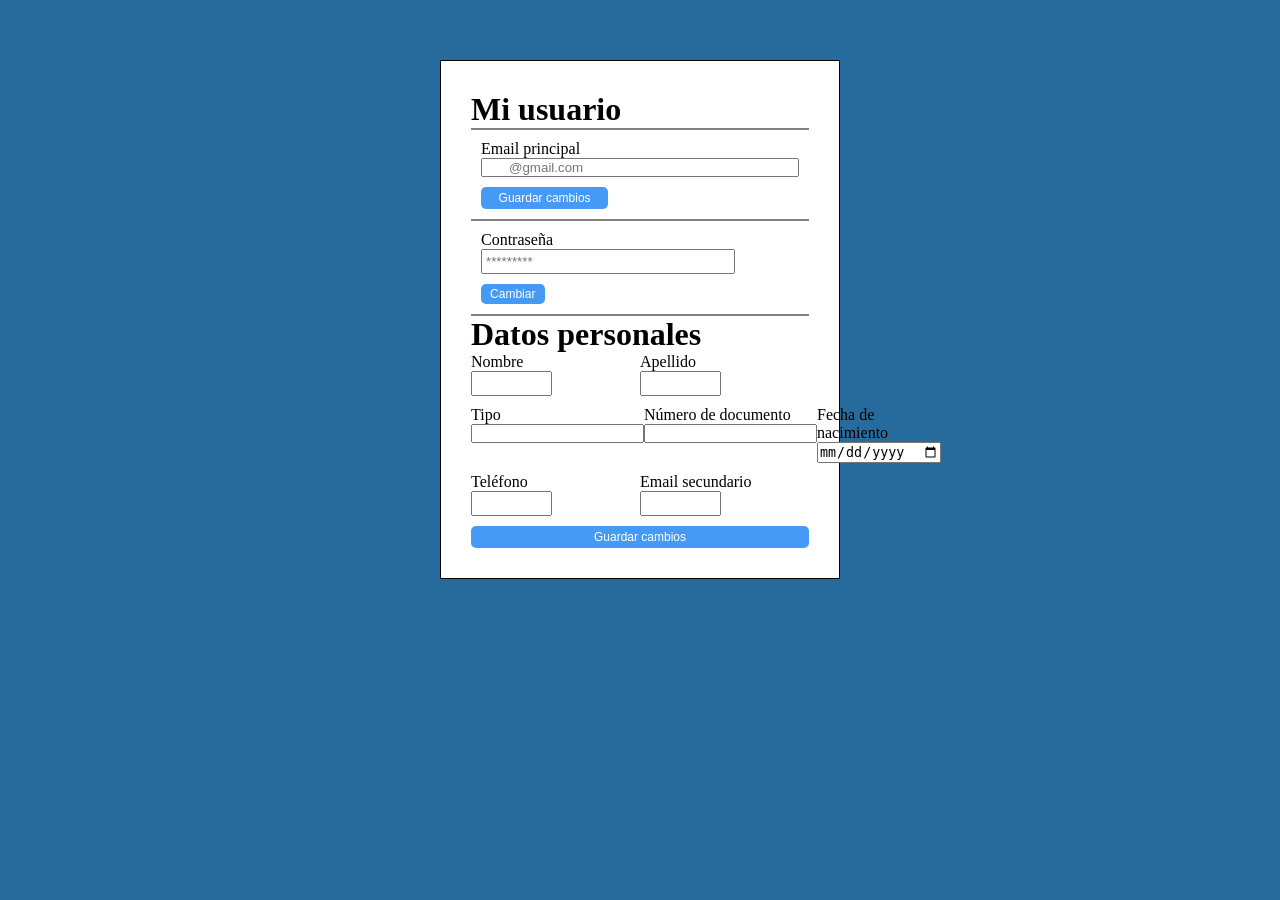
==== Grupo 12/html/datos-personales.html @ d3ab566b "Primer commit" ====
﻿<!DOCTYPE html>
<html lang="es">
<head>
   <meta charset="UTF-8">
   <meta name="viewport" content="width=device-width, initial-scale=1.0">
   <link rel="stylesheet" href="/Grupo 12/css/estilos-datos-personales.css">
   <title>Datos personales</title>
</head>
<body class="flex">
   <header></header>
   <main>
      <div class="login-contenedor">
         <h1 id="usuario">Mi usuario</h1>
         <hr>
         <form action="#" method="post" class="form-contenedor">
         
         <div class="flex flex-column padding-10 gap-10">
            <div class="flex gap-label">
               <label for="email">Email principal</p>
               <input type="email" name="email" id="email" placeholder="       @gmail.com" class="width-100">
            </div> 
            <button type="submit" class="width-40">Guardar cambios</button>
         </div>
         <hr>
         <div class="flex flex-column padding-10 gap-10">
            <div class="">
               <label for="contraseña">Contraseña</p>
               <input type="password" id="contraseña" name="contraseña" placeholder="*********" >
            </div>
            <button type="submit" id="cambiar"> Cambiar</button>        
         </div>
         <hr>
         <h1>Datos personales</h1>
         <div class="flex flex-column gap-10">
            <div class="grid grid-cols-2">
            <div>
               <label for="contraseña">Nombre</p>
               <input type="text" name="Nombre" id="Nombre" > 
            </div>
            <div>
               <label for="contraseña">Apellido</p>
               <input type="text" name="Apellido" id="Apellido">
            </div>
         </div>
         <div class="grid grid-cols-3 gap-4">
            <div>
               <label for="contraseña">Tipo</p>
               <input type="text" name="Tipo" id="Tipo"> 
            </div>
            <div>
               <label for="contraseña">Número de documento</p>
               <input type="number" name="NumeroDocumento" id="NumeroDocumento"> 
            </div>
            <div>
               <label for="contraseña">Fecha de nacimiento</p>
               <input type="date" name="fechaNacimiento" id="fechaNacimiento">
            </div>
         </div>
         <div class="grid grid-cols-2">
            <div>
               <label for="contraseña">Teléfono</p>
               <input type="tel" name="Telefono" id="Telefono">
            </div>
            <div>
               <label for="contraseña">Email secundario</p>
               <input type="email" name="EmailSecundario" id="EmailSecundario">
            </div>
         </div>
         
         <button type="submit"> Guardar cambios</button>
         </div>
      </div>
   </main>
   <footer></footer>
</body>
</html>
---- Grupo 12/css/estilos-datos-personales.css ----
﻿/* estilos-datos-personales.css */
*{
    margin: 0;
    padding: 0;
    box-sizing: border-box;   
}
body{
    background-color: rgb(39, 107, 156);
    justify-content: center;
    margin: 60px;
}

hr{
    border: 0.2px solid gray;
}

.login-contenedor{
    background-color: white;
    padding: 30px;
    border: 1px solid black;
    width: 400px;
}

button{
    background-color: #459af5;
    padding-inline: 10px;
    padding-block: 4px;
    font-size: 12px;
    color: white;
    cursor: pointer;
    border-radius: 5px;
    border: none;
}

.gap-label{
    flex-direction: column;
    gap: 20px;
}

.flex{
    display: flex;
}

.padding-10{
    padding: 10px;
}

.gap-10{
    gap: 10px;
}

.flex-column{
    flex-direction: column;
}

.width-100{
    width: 100%;
}

.width-40{
    width: 40%;
}

.width-80{
    width: 80%;
}

.width-20{
    width: 20%;
}

.justify-between{
    justify-content: space-between;
}

#Email{
    width: 100%;
    padding: 3px;
}
#contraseña{
    width: 80%;
    padding: 3px;
}
#Nombre{
    width: 48%;
    padding: 3px;
}

#cambiar{
    width: 20%;
    padding: 3px;
}

#Apellido{
    width: 48%;
    padding: 3px;
}
#Telefono{
    width: 48%;
    padding: 3px;
}
#EmailSecundario{
    width: 48%;
    padding: 3px;
}

.grid{
    display: grid;
}

.grid-cols-2{
    grid-template-columns: 1fr 1fr;
}

.grid-cols-3{
    grid-template-columns: 1fr 1fr 1fr;
}
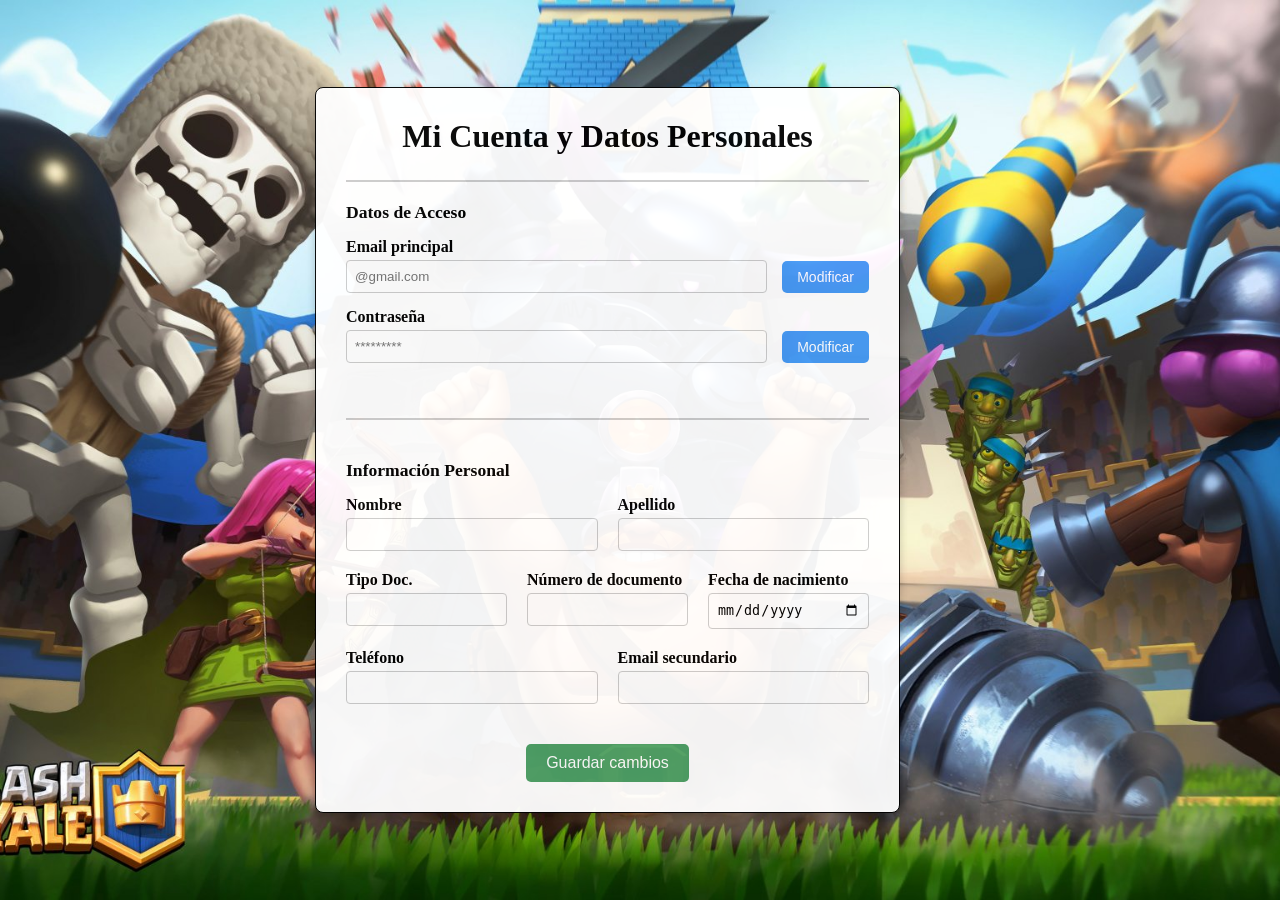
==== commit 37fa5c7d: "De todo un -poco" ====
--- a/Grupo 12/html/datos-personales.html
+++ b/Grupo 12/html/datos-personales.html
@@ -1,76 +1,87 @@
 ﻿<!DOCTYPE html>
 <html lang="es">
 <head>
-   <meta charset="UTF-8">
-   <meta name="viewport" content="width=device-width, initial-scale=1.0">
-   <link rel="stylesheet" href="/Grupo 12/css/estilos-datos-personales.css">
-   <title>Datos personales</title>
+    <meta charset="UTF-8">
+    <meta name="viewport" content="width=device-width, initial-scale=1.0">
+    <link rel="stylesheet" href="/Grupo 12/css/estilos-datos-personales.css">
+    <title>Datos personales</title>
 </head>
-<body class="flex">
-   <header></header>
-   <main>
-      <div class="login-contenedor">
-         <h1 id="usuario">Mi usuario</h1>
-         <hr>
-         <form action="#" method="post" class="form-contenedor">
-         
-         <div class="flex flex-column padding-10 gap-10">
-            <div class="flex gap-label">
-               <label for="email">Email principal</p>
-               <input type="email" name="email" id="email" placeholder="       @gmail.com" class="width-100">
-            </div> 
-            <button type="submit" class="width-40">Guardar cambios</button>
-         </div>
-         <hr>
-         <div class="flex flex-column padding-10 gap-10">
-            <div class="">
-               <label for="contraseña">Contraseña</p>
-               <input type="password" id="contraseña" name="contraseña" placeholder="*********" >
-            </div>
-            <button type="submit" id="cambiar"> Cambiar</button>        
-         </div>
-         <hr>
-         <h1>Datos personales</h1>
-         <div class="flex flex-column gap-10">
-            <div class="grid grid-cols-2">
-            <div>
-               <label for="contraseña">Nombre</p>
-               <input type="text" name="Nombre" id="Nombre" > 
-            </div>
-            <div>
-               <label for="contraseña">Apellido</p>
-               <input type="text" name="Apellido" id="Apellido">
-            </div>
-         </div>
-         <div class="grid grid-cols-3 gap-4">
-            <div>
-               <label for="contraseña">Tipo</p>
-               <input type="text" name="Tipo" id="Tipo"> 
-            </div>
-            <div>
-               <label for="contraseña">Número de documento</p>
-               <input type="number" name="NumeroDocumento" id="NumeroDocumento"> 
-            </div>
-            <div>
-               <label for="contraseña">Fecha de nacimiento</p>
-               <input type="date" name="fechaNacimiento" id="fechaNacimiento">
-            </div>
-         </div>
-         <div class="grid grid-cols-2">
-            <div>
-               <label for="contraseña">Teléfono</p>
-               <input type="tel" name="Telefono" id="Telefono">
-            </div>
-            <div>
-               <label for="contraseña">Email secundario</p>
-               <input type="email" name="EmailSecundario" id="EmailSecundario">
-            </div>
-         </div>
-         
-         <button type="submit"> Guardar cambios</button>
-         </div>
-      </div>
-   </main>
-   <footer></footer>
+<body>
+    <header></header>
+    <main class="main-content">
+        <div class="form-wrapper">
+            <h1 class="titulo-principal">Mi Cuenta y Datos Personales</h1>
+            <hr>
+            
+            <form action="#" method="post" class="main-form">
+                
+                <fieldset class="form-section">
+                    <legend>Datos de Acceso</legend>
+
+                    <div class="field-group field-group-horizontal">
+                        <div class="field-unit">
+                            <label for="email">Email principal</label> 
+                            <input type="email" name="email" id="email" placeholder="@gmail.com" required>
+                        </div>
+                        <button type="submit" class="btn-small">Modificar </button>
+                    </div>
+
+                    <div class="field-group field-group-horizontal">
+                        <div class="field-unit">
+                            <label for="contrasena">Contraseña</label>
+                            <input type="password" id="contrasena" name="contrasena" placeholder="*********" required>
+                        </div>
+                        <button type="submit" class="btn-small">Modificar </button>     
+                    </div>
+                </fieldset>
+                
+                <hr>
+                
+                <fieldset class="form-section">
+                    <legend>Información Personal</legend>
+
+                    <div class="field-group field-group-grid-2">
+                        <div class="field-unit">
+                            <label for="Nombre">Nombre</label>
+                            <input type="text" name="Nombre" id="Nombre" required> 
+                        </div>
+                        <div class="field-unit">
+                            <label for="Apellido">Apellido</label>
+                            <input type="text" name="Apellido" id="Apellido" required>
+                        </div>
+                    </div>
+
+                    <div class="field-group field-group-grid-3">
+                        <div class="field-unit">
+                            <label for="Tipo">Tipo Doc.</label>
+                            <input type="text" name="Tipo" id="Tipo" required> 
+                        </div>
+                        <div class="field-unit">
+                            <label for="NumeroDocumento">Número de documento</label>
+                            <input type="number" name="NumeroDocumento" id="NumeroDocumento" required> 
+                        </div>
+                        <div class="field-unit">
+                            <label for="fechaNacimiento">Fecha de nacimiento</label>
+                            <input type="date" name="fechaNacimiento" id="fechaNacimiento" required>
+                        </div>
+                    </div>
+
+                    <div class="field-group field-group-grid-2">
+                        <div class="field-unit">
+                            <label for="Telefono">Teléfono</label>
+                            <input type="tel" name="Telefono" id="Telefono">
+                        </div>
+                        <div class="field-unit">
+                            <label for="EmailSecundario">Email secundario</label>
+                            <input type="email" name="EmailSecundario" id="EmailSecundario">
+                        </div>
+                    </div>
+                </fieldset>
+
+                <button type="submit" class="btn-submit">Guardar cambios</button>
+            </form>
+        </div>
+    </main>
+    <footer></footer>
 </body>
 </html>
--- a/Grupo 12/css/estilos-datos-personales.css
+++ b/Grupo 12/css/estilos-datos-personales.css
@@ -1,117 +1,145 @@
 ﻿/* estilos-datos-personales.css */
+
 *{
     margin: 0;
     padding: 0;
-    box-sizing: border-box;   
+    box-sizing: border-box;  
 }
 body{
-    background-color: rgb(39, 107, 156);
-    justify-content: center;
-    margin: 60px;
+    background-image: url('../assets/img/datos.jpg'); 
+    background-size: cover;          
+    background-position: center;     
+    background-repeat: no-repeat;    
+    background-attachment: fixed;    
+    
+    min-height: 100vh;        
+    display: flex;            
+    
+  
+    justify-content: center;  
+    align-items: center;      
+    
+    margin: 0; 
 }
 
-hr{
-    border: 0.2px solid gray;
-}
 
-.login-contenedor{
+.form-wrapper{
     background-color: white;
     padding: 30px;
     border: 1px solid black;
-    width: 400px;
+    width: 90%;
+    max-width: 650px; 
+    opacity: 0.95; 
+    border-radius: 8px;
+    box-shadow: 0 4px 10px rgba(0, 0, 0, 0.2);
 }
 
-button{
+
+.titulo-principal {
+    text-align: center;
+    margin-bottom: 25px;
+}
+hr{
+    border: 0.2px solid #ccc;
+    margin: 20px 0;
+}
+
+
+.main-form {
+    display: flex;
+    flex-direction: column;
+    gap: 20px; 
+}
+
+
+.field-unit {
+    display: flex;
+    flex-direction: column;
+    flex-grow: 1;
+}
+.field-unit label {
+    font-weight: 600;
+    margin-bottom: 4px;
+}
+
+
+input[type="text"],
+input[type="email"],
+input[type="password"],
+input[type="number"],
+input[type="date"],
+input[type="tel"] {
+    padding: 8px;
+    border: 1px solid #ccc;
+    border-radius: 4px;
+    width: 100%;
+}
+
+
+.form-section {
+    border: none;
+    padding: 0;
+    margin: 0;
+}
+.form-section legend {
+    font-size: 1.1em;
+    font-weight: bold;
+    margin-bottom: 15px;
+    padding: 0;
+}
+
+
+.field-group-grid-2 {
+    display: flex;
+    gap: 20px; 
+    margin-bottom: 20px;
+}
+
+
+.field-group-grid-3 {
+    display: grid;
+    grid-template-columns: 1fr 1fr 1fr; 
+    gap: 20px;
+    margin-bottom: 20px;
+}
+
+
+.field-group-horizontal {
+    display: flex;
+    align-items: flex-end; 
+    gap: 15px;
+    margin-bottom: 15px;
+}
+.field-group-horizontal .field-unit {
+    margin-bottom: 0;
+}
+
+
+.btn-small {
     background-color: #459af5;
-    padding-inline: 10px;
-    padding-block: 4px;
-    font-size: 12px;
+    padding: 8px 15px;
+    font-size: 14px;
     color: white;
     cursor: pointer;
     border-radius: 5px;
     border: none;
+    transition: background-color 0.3s;
+}
+.btn-small:hover {
+    background-color: #2e78d9;
 }
 
-.gap-label{
-    flex-direction: column;
-    gap: 20px;
+.btn-submit {
+    background-color: #4da167; 
+    padding: 10px 20px;
+    font-size: 16px;
+    color: white;
+    cursor: pointer;
+    border-radius: 5px;
+    border: none;
+    align-self: center;
+    max-width: 300px;
 }
-
-.flex{
-    display: flex;
-}
-
-.padding-10{
-    padding: 10px;
-}
-
-.gap-10{
-    gap: 10px;
-}
-
-.flex-column{
-    flex-direction: column;
-}
-
-.width-100{
-    width: 100%;
-}
-
-.width-40{
-    width: 40%;
-}
-
-.width-80{
-    width: 80%;
-}
-
-.width-20{
-    width: 20%;
-}
-
-.justify-between{
-    justify-content: space-between;
-}
-
-#Email{
-    width: 100%;
-    padding: 3px;
-}
-#contraseña{
-    width: 80%;
-    padding: 3px;
-}
-#Nombre{
-    width: 48%;
-    padding: 3px;
-}
-
-#cambiar{
-    width: 20%;
-    padding: 3px;
-}
-
-#Apellido{
-    width: 48%;
-    padding: 3px;
-}
-#Telefono{
-    width: 48%;
-    padding: 3px;
-}
-#EmailSecundario{
-    width: 48%;
-    padding: 3px;
-}
-
-.grid{
-    display: grid;
-}
-
-.grid-cols-2{
-    grid-template-columns: 1fr 1fr;
-}
-
-.grid-cols-3{
-    grid-template-columns: 1fr 1fr 1fr;
+.btn-submit:hover {
+    background-color: #3b8a53;
 }
